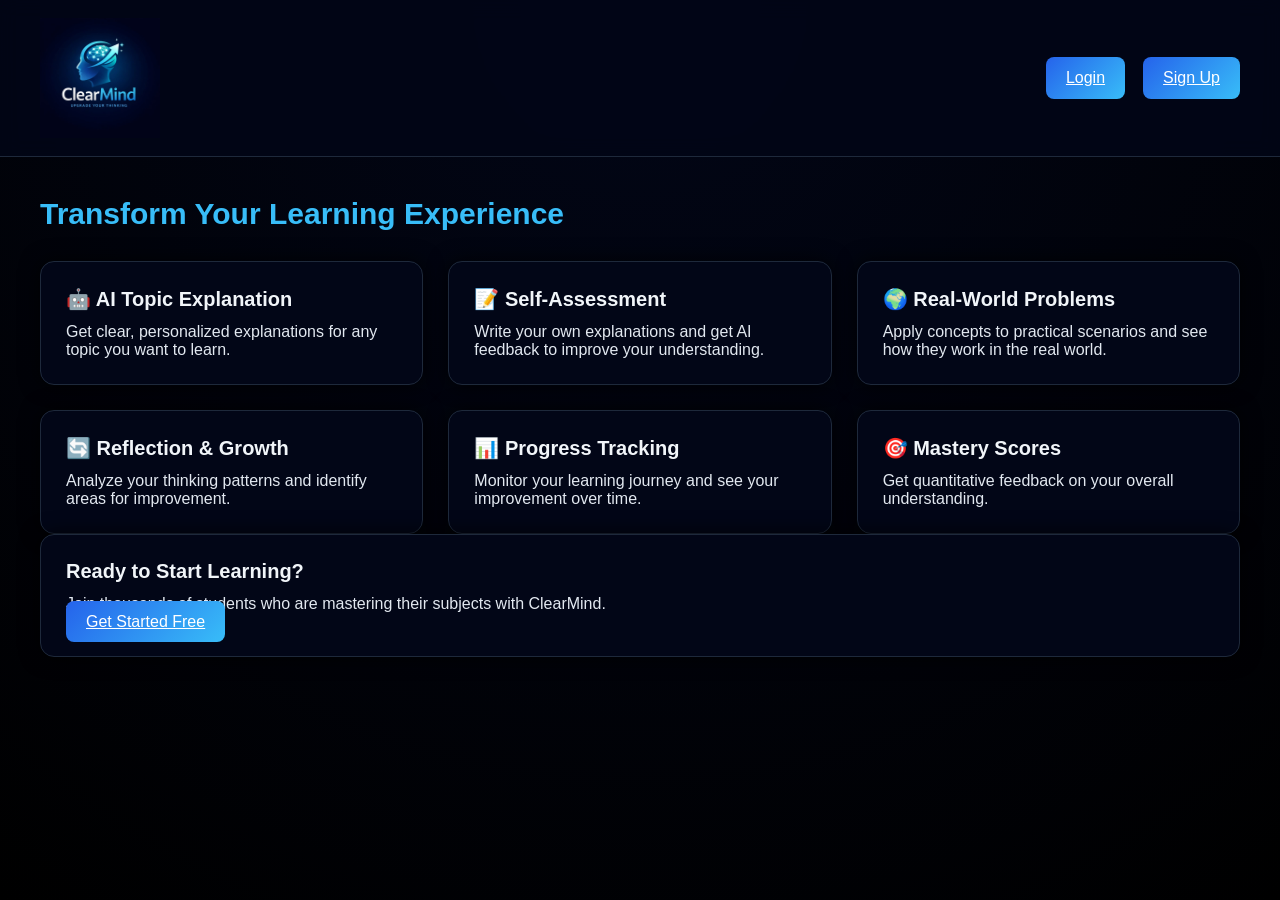
==== templates/landing.html @ ae8aef56 "Initial commit for ClearMind deployment" ====
<!DOCTYPE html>
<html lang="en">
<head>
    <meta charset="UTF-8">
    <meta name="viewport" content="width=device-width, initial-scale=1.0">
    <title>ClearMind - Master Your Thinking</title>
    <link rel="icon" href="/static/logo.jpeg" type="image/jpeg">
    <link rel="stylesheet" href="/static/style.css">
</head>
<body>

<!-- ===============================
NAVBAR
=============================== -->
<div class="navbar">
    <div class="logo">
        <img src="/static/logo.jpeg" alt="ClearMind Logo">
    </div>
    <div class="nav-links">
        <a href="/login" class="btn">Login</a>
        <a href="/register" class="btn btn-primary">Sign Up</a>
    </div>
</div>

<!-- ===============================
LANDING PAGE
=============================== -->
<div class="page active">
    <h1 class="page-title">Transform Your Learning Experience</h1>

    <div class="grid">
        <div class="card">
            <h3 class="card-title">🤖 AI Topic Explanation</h3>
            <p>Get clear, personalized explanations for any topic you want to learn.</p>
        </div>

        <div class="card">
            <h3 class="card-title">📝 Self-Assessment</h3>
            <p>Write your own explanations and get AI feedback to improve your understanding.</p>
        </div>

        <div class="card">
            <h3 class="card-title">🌍 Real-World Problems</h3>
            <p>Apply concepts to practical scenarios and see how they work in the real world.</p>
        </div>

        <div class="card">
            <h3 class="card-title">🔄 Reflection & Growth</h3>
            <p>Analyze your thinking patterns and identify areas for improvement.</p>
        </div>

        <div class="card">
            <h3 class="card-title">📊 Progress Tracking</h3>
            <p>Monitor your learning journey and see your improvement over time.</p>
        </div>

        <div class="card">
            <h3 class="card-title">🎯 Mastery Scores</h3>
            <p>Get quantitative feedback on your overall understanding.</p>
        </div>
    </div>

    <div class="grid">
        <div class="card">
            <h3 class="card-title">Ready to Start Learning?</h3>
            <p>Join thousands of students who are mastering their subjects with ClearMind.</p>
            <a href="/register" class="btn btn-cta">Get Started Free</a>
        </div>
    </div>
</div>

</body>
</html>
---- static/style.css ----
/* ===============================
CLEAR MIND AI DASHBOARD STYLE
=============================== */

*{
margin:0;
padding:0;
box-sizing:border-box;
font-family: "Segoe UI", sans-serif;
}

body{

background: radial-gradient(circle at top, #020617, #000000);
color:#e2e8f0;
min-height:100vh;

}


/* ===============================
NAVBAR
=============================== */

.navbar{

display:flex;
justify-content:space-between;
align-items:center;
padding:18px 40px;
background:rgba(2,6,23,0.9);
border-bottom:1px solid #1e293b;
backdrop-filter:blur(10px);

}

.logo{

font-size:24px;
font-weight:bold;
color:#38bdf8;
letter-spacing:1px;
display: flex;
align-items: center;

}

.logo img {

max-height: 120px;
width: auto;

}

.nav-links{

display:flex;
gap:18px;

}

.nav-links button{

background:transparent;
border:none;
color:#cbd5f5;
font-size:14px;
padding:8px 14px;
border-radius:6px;
cursor:pointer;
transition:0.3s;

}

.nav-links button:hover{

background:#1e293b;
color:white;

}


/* ===============================
PAGE LAYOUT
=============================== */

.page{

display:none;
padding:40px;
animation:fadeIn 0.6s ease;

}

.page.active{

display:block;

}

.page-title{

font-size:30px;
margin-bottom:30px;
color:#38bdf8;

}

.page-header{

display:flex;
align-items:center;
gap:15px;
margin-bottom:30px;

}

.back-btn{

background:#1e293b;
border:1px solid #334155;
color:#cbd5f5;
padding:8px 12px;
border-radius:6px;
cursor:pointer;
font-size:14px;
transition:0.3s;

}

.back-btn:hover{

background:#334155;
color:white;

}


/* ===============================
DASHBOARD GRID
=============================== */

.grid{

display:grid;
grid-template-columns:repeat(auto-fit,minmax(320px,1fr));
gap:25px;

}


/* ===============================
AI CARD PANEL
=============================== */

.card{

background:linear-gradient(145deg,#020617,#020617);
border-radius:14px;
padding:25px;
border:1px solid #1e293b;
box-shadow:0 0 20px rgba(0,0,0,0.8);
transition:0.3s;

}

.card:hover{

transform:translateY(-4px);
box-shadow:0 0 30px rgba(56,189,248,0.3);

}

.card-title{

font-size:20px;
margin-bottom:12px;
color:#f1f5f9;

}


/* ===============================
INPUTS
=============================== */

input, textarea, select{

width:100%;
padding:12px;
margin-top:10px;
margin-bottom:15px;
border-radius:8px;
border:1px solid #334155;
background:#020617;
color:white;

}

input:focus, textarea:focus{

outline:none;
border-color:#38bdf8;
box-shadow:0 0 8px #38bdf8;

}


/* ===============================
AI BUTTONS
=============================== */

.btn{

background:linear-gradient(135deg,#2563eb,#38bdf8);
border:none;
padding:12px 20px;
border-radius:8px;
color:white;
cursor:pointer;
font-weight:500;
transition:0.3s;

}

.btn-cta{

margin-top: 20px;

}

.btn:hover{

transform:scale(1.05);
box-shadow:0 0 12px #38bdf8;

}


/* ===============================
RESULT PANEL
=============================== */

.result-box{

margin-top:20px;
padding:18px;
border-radius:10px;
background:#020617;
border-left:4px solid #38bdf8;
line-height:1.6;
font-size:15px;

}


/* ===============================
THINKING SCORE PANEL
=============================== */

.score-panel{

background:#020617;
padding:25px;
border-radius:14px;
border:1px solid #1e293b;
margin-top:25px;
text-align:center;

}

.score-value{

font-size:48px;
font-weight:bold;
color:#22c55e;

}

.score-label{

margin-top:5px;
font-size:14px;
color:#94a3b8;

}


/* ===============================
PROGRESS BAR
=============================== */

.progress-bar{

width:100%;
height:10px;
background:#1e293b;
border-radius:10px;
overflow:hidden;
margin-top:10px;

}

.progress{

height:100%;
background:linear-gradient(90deg,#22c55e,#4ade80);
width:0%;
animation:progressAnim 2s forwards;

}

@keyframes progressAnim{

from{width:0%;}
to{width:75%;}

}


/* ===============================
REFLECTION AREA
=============================== */

.reflection-box{

background:#020617;
padding:20px;
border-radius:10px;
border:1px solid #1e293b;
margin-top:15px;

}


/* ===============================
UPLOAD ZONE
=============================== */

.upload{

border:2px dashed #334155;
padding:35px;
text-align:center;
border-radius:10px;
margin-top:20px;
transition:0.3s;

}

.upload:hover{

border-color:#38bdf8;
background:rgba(56,189,248,0.05);

}


/* ===============================
TASK LIST
=============================== */

.task-list{

list-style:none;
margin-top:20px;

}

.task-list li{

display:flex;
justify-content:space-between;
align-items:center;
background:#020617;
padding:12px;
border-radius:8px;
border:1px solid #1e293b;
margin-bottom:10px;

}


/* ===============================
ANIMATIONS
=============================== */

@keyframes fadeIn{

from{

opacity:0;
transform:translateY(15px);

}

to{

opacity:1;
transform:translateY(0);

}

}


/* ===============================
SCROLLBAR
=============================== */

::-webkit-scrollbar{

width:8px;

}

::-webkit-scrollbar-track{

background:#020617;

}

::-webkit-scrollbar-thumb{

background:#334155;
border-radius:4px;

}

::-webkit-scrollbar-thumb:hover{

background:#475569;

}


/* ===============================
MOBILE
=============================== */

@media (max-width:768px){

.navbar{

flex-direction:column;
gap:10px;

}

.page{

padding:20px;

}

.page-title{

font-size:24px;

}

}
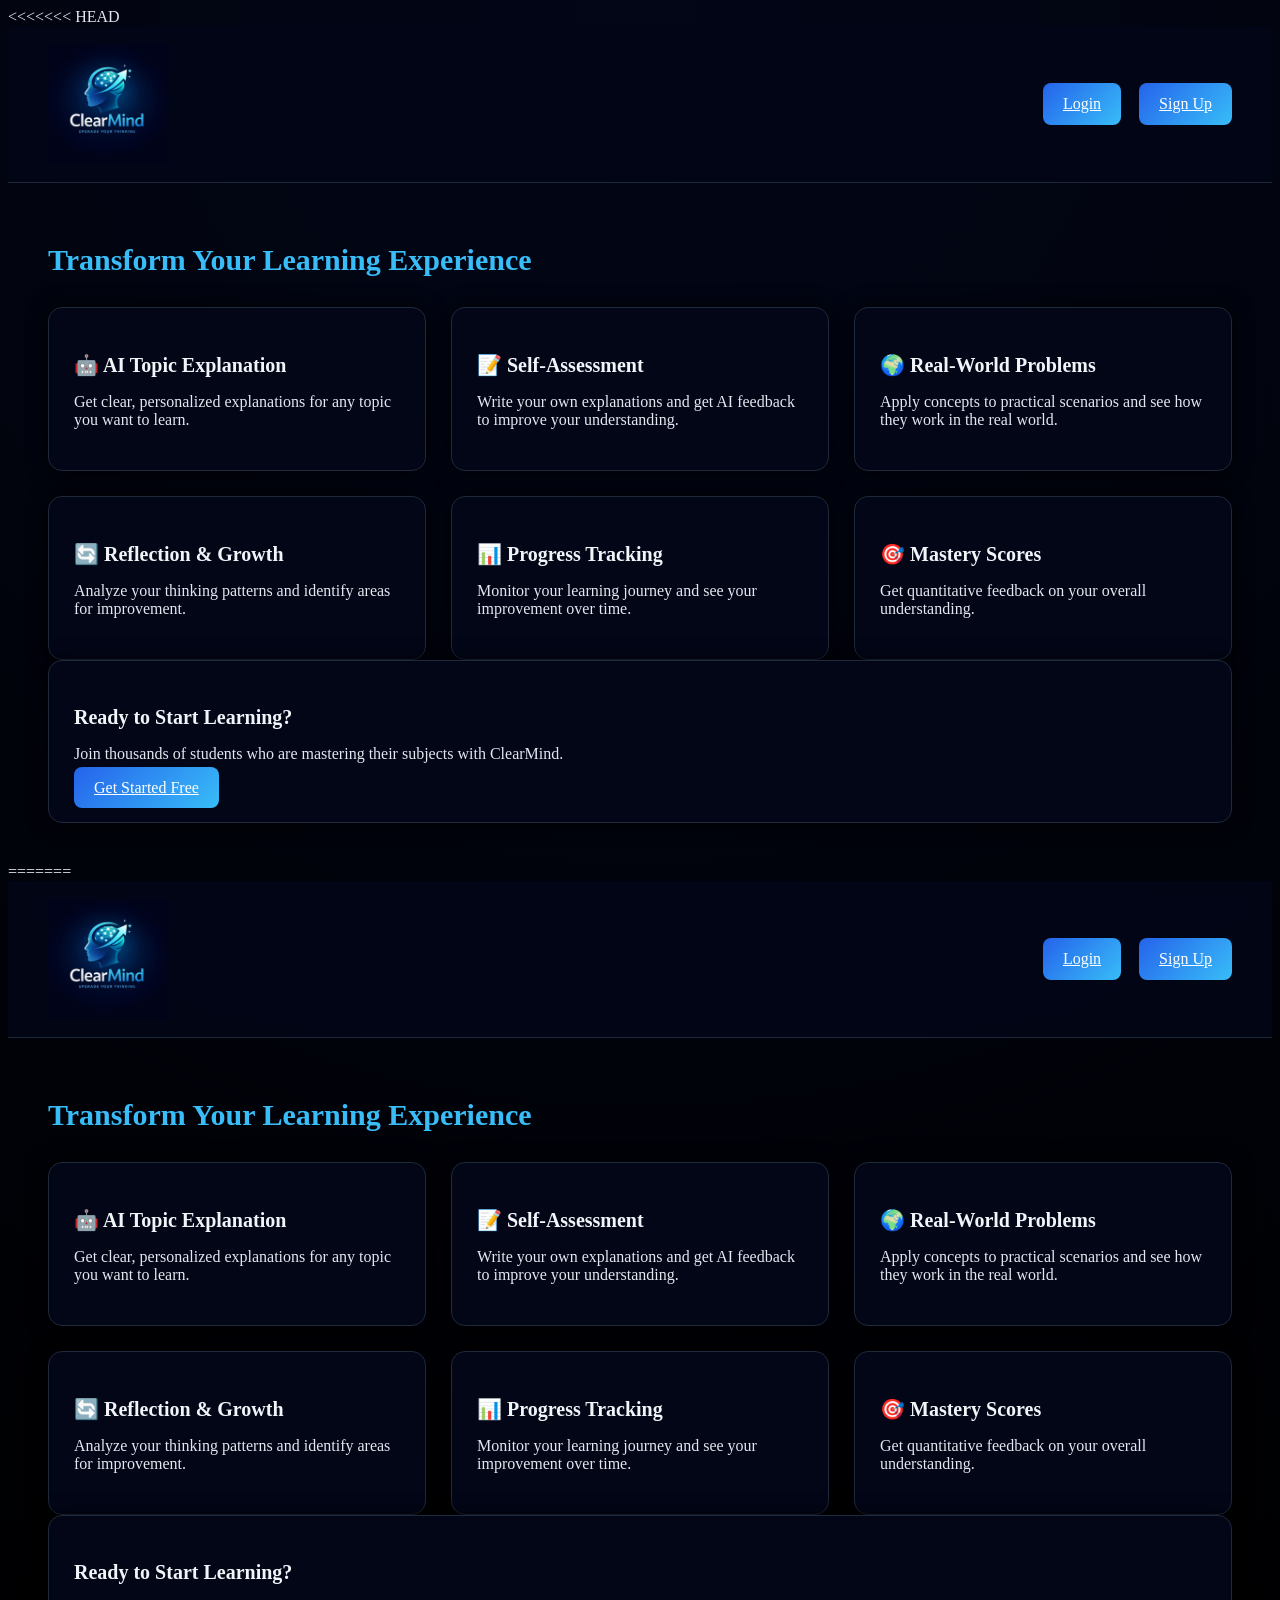
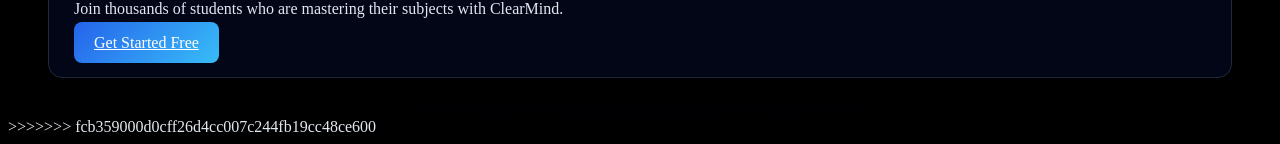
==== commit d1126cec: "resolve conflicts by keeping local version" ====
--- a/templates/landing.html
+++ b/templates/landing.html
@@ -1,3 +1,4 @@
+<<<<<<< HEAD
 <!DOCTYPE html>
 <html lang="en">
 <head>
@@ -70,4 +71,78 @@
 </div>
 
 </body>
+=======
+<!DOCTYPE html>
+<html lang="en">
+<head>
+    <meta charset="UTF-8">
+    <meta name="viewport" content="width=device-width, initial-scale=1.0">
+    <title>ClearMind - Master Your Thinking</title>
+    <link rel="icon" href="/static/logo.jpeg" type="image/jpeg">
+    <link rel="stylesheet" href="/static/style.css">
+</head>
+<body>
+
+<!-- ===============================
+NAVBAR
+=============================== -->
+<div class="navbar">
+    <div class="logo">
+        <img src="/static/logo.jpeg" alt="ClearMind Logo">
+    </div>
+    <div class="nav-links">
+        <a href="/login" class="btn">Login</a>
+        <a href="/register" class="btn btn-primary">Sign Up</a>
+    </div>
+</div>
+
+<!-- ===============================
+LANDING PAGE
+=============================== -->
+<div class="page active">
+    <h1 class="page-title">Transform Your Learning Experience</h1>
+
+    <div class="grid">
+        <div class="card">
+            <h3 class="card-title">🤖 AI Topic Explanation</h3>
+            <p>Get clear, personalized explanations for any topic you want to learn.</p>
+        </div>
+
+        <div class="card">
+            <h3 class="card-title">📝 Self-Assessment</h3>
+            <p>Write your own explanations and get AI feedback to improve your understanding.</p>
+        </div>
+
+        <div class="card">
+            <h3 class="card-title">🌍 Real-World Problems</h3>
+            <p>Apply concepts to practical scenarios and see how they work in the real world.</p>
+        </div>
+
+        <div class="card">
+            <h3 class="card-title">🔄 Reflection & Growth</h3>
+            <p>Analyze your thinking patterns and identify areas for improvement.</p>
+        </div>
+
+        <div class="card">
+            <h3 class="card-title">📊 Progress Tracking</h3>
+            <p>Monitor your learning journey and see your improvement over time.</p>
+        </div>
+
+        <div class="card">
+            <h3 class="card-title">🎯 Mastery Scores</h3>
+            <p>Get quantitative feedback on your overall understanding.</p>
+        </div>
+    </div>
+
+    <div class="grid">
+        <div class="card">
+            <h3 class="card-title">Ready to Start Learning?</h3>
+            <p>Join thousands of students who are mastering their subjects with ClearMind.</p>
+            <a href="/register" class="btn btn-cta">Get Started Free</a>
+        </div>
+    </div>
+</div>
+
+</body>
+>>>>>>> fcb359000d0cff26d4cc007c244fb19cc48ce600
 </html>
--- a/static/style.css
+++ b/static/style.css
@@ -1,3 +1,4 @@
+<<<<<<< HEAD
 /* ===============================
 CLEAR MIND AI DASHBOARD STYLE
 =============================== */
@@ -459,4 +460,467 @@
 
 }
 
+=======
+/* ===============================
+CLEAR MIND AI DASHBOARD STYLE
+=============================== */
+
+*{
+margin:0;
+padding:0;
+box-sizing:border-box;
+font-family: "Segoe UI", sans-serif;
+}
+
+body{
+
+background: radial-gradient(circle at top, #020617, #000000);
+color:#e2e8f0;
+min-height:100vh;
+
+}
+
+
+/* ===============================
+NAVBAR
+=============================== */
+
+.navbar{
+
+display:flex;
+justify-content:space-between;
+align-items:center;
+padding:18px 40px;
+background:rgba(2,6,23,0.9);
+border-bottom:1px solid #1e293b;
+backdrop-filter:blur(10px);
+
+}
+
+.logo{
+
+font-size:24px;
+font-weight:bold;
+color:#38bdf8;
+letter-spacing:1px;
+display: flex;
+align-items: center;
+
+}
+
+.logo img {
+
+max-height: 120px;
+width: auto;
+
+}
+
+.nav-links{
+
+display:flex;
+gap:18px;
+
+}
+
+.nav-links button{
+
+background:transparent;
+border:none;
+color:#cbd5f5;
+font-size:14px;
+padding:8px 14px;
+border-radius:6px;
+cursor:pointer;
+transition:0.3s;
+
+}
+
+.nav-links button:hover{
+
+background:#1e293b;
+color:white;
+
+}
+
+
+/* ===============================
+PAGE LAYOUT
+=============================== */
+
+.page{
+
+display:none;
+padding:40px;
+animation:fadeIn 0.6s ease;
+
+}
+
+.page.active{
+
+display:block;
+
+}
+
+.page-title{
+
+font-size:30px;
+margin-bottom:30px;
+color:#38bdf8;
+
+}
+
+.page-header{
+
+display:flex;
+align-items:center;
+gap:15px;
+margin-bottom:30px;
+
+}
+
+.back-btn{
+
+background:#1e293b;
+border:1px solid #334155;
+color:#cbd5f5;
+padding:8px 12px;
+border-radius:6px;
+cursor:pointer;
+font-size:14px;
+transition:0.3s;
+
+}
+
+.back-btn:hover{
+
+background:#334155;
+color:white;
+
+}
+
+
+/* ===============================
+DASHBOARD GRID
+=============================== */
+
+.grid{
+
+display:grid;
+grid-template-columns:repeat(auto-fit,minmax(320px,1fr));
+gap:25px;
+
+}
+
+
+/* ===============================
+AI CARD PANEL
+=============================== */
+
+.card{
+
+background:linear-gradient(145deg,#020617,#020617);
+border-radius:14px;
+padding:25px;
+border:1px solid #1e293b;
+box-shadow:0 0 20px rgba(0,0,0,0.8);
+transition:0.3s;
+
+}
+
+.card:hover{
+
+transform:translateY(-4px);
+box-shadow:0 0 30px rgba(56,189,248,0.3);
+
+}
+
+.card-title{
+
+font-size:20px;
+margin-bottom:12px;
+color:#f1f5f9;
+
+}
+
+
+/* ===============================
+INPUTS
+=============================== */
+
+input, textarea, select{
+
+width:100%;
+padding:12px;
+margin-top:10px;
+margin-bottom:15px;
+border-radius:8px;
+border:1px solid #334155;
+background:#020617;
+color:white;
+
+}
+
+input:focus, textarea:focus{
+
+outline:none;
+border-color:#38bdf8;
+box-shadow:0 0 8px #38bdf8;
+
+}
+
+
+/* ===============================
+AI BUTTONS
+=============================== */
+
+.btn{
+
+background:linear-gradient(135deg,#2563eb,#38bdf8);
+border:none;
+padding:12px 20px;
+border-radius:8px;
+color:white;
+cursor:pointer;
+font-weight:500;
+transition:0.3s;
+
+}
+
+.btn-cta{
+
+margin-top: 20px;
+
+}
+
+.btn:hover{
+
+transform:scale(1.05);
+box-shadow:0 0 12px #38bdf8;
+
+}
+
+
+/* ===============================
+RESULT PANEL
+=============================== */
+
+.result-box{
+
+margin-top:20px;
+padding:18px;
+border-radius:10px;
+background:#020617;
+border-left:4px solid #38bdf8;
+line-height:1.6;
+font-size:15px;
+
+}
+
+
+/* ===============================
+THINKING SCORE PANEL
+=============================== */
+
+.score-panel{
+
+background:#020617;
+padding:25px;
+border-radius:14px;
+border:1px solid #1e293b;
+margin-top:25px;
+text-align:center;
+
+}
+
+.score-value{
+
+font-size:48px;
+font-weight:bold;
+color:#22c55e;
+
+}
+
+.score-label{
+
+margin-top:5px;
+font-size:14px;
+color:#94a3b8;
+
+}
+
+
+/* ===============================
+PROGRESS BAR
+=============================== */
+
+.progress-bar{
+
+width:100%;
+height:10px;
+background:#1e293b;
+border-radius:10px;
+overflow:hidden;
+margin-top:10px;
+
+}
+
+.progress{
+
+height:100%;
+background:linear-gradient(90deg,#22c55e,#4ade80);
+width:0%;
+animation:progressAnim 2s forwards;
+
+}
+
+@keyframes progressAnim{
+
+from{width:0%;}
+to{width:75%;}
+
+}
+
+
+/* ===============================
+REFLECTION AREA
+=============================== */
+
+.reflection-box{
+
+background:#020617;
+padding:20px;
+border-radius:10px;
+border:1px solid #1e293b;
+margin-top:15px;
+
+}
+
+
+/* ===============================
+UPLOAD ZONE
+=============================== */
+
+.upload{
+
+border:2px dashed #334155;
+padding:35px;
+text-align:center;
+border-radius:10px;
+margin-top:20px;
+transition:0.3s;
+
+}
+
+.upload:hover{
+
+border-color:#38bdf8;
+background:rgba(56,189,248,0.05);
+
+}
+
+
+/* ===============================
+TASK LIST
+=============================== */
+
+.task-list{
+
+list-style:none;
+margin-top:20px;
+
+}
+
+.task-list li{
+
+display:flex;
+justify-content:space-between;
+align-items:center;
+background:#020617;
+padding:12px;
+border-radius:8px;
+border:1px solid #1e293b;
+margin-bottom:10px;
+
+}
+
+
+/* ===============================
+ANIMATIONS
+=============================== */
+
+@keyframes fadeIn{
+
+from{
+
+opacity:0;
+transform:translateY(15px);
+
+}
+
+to{
+
+opacity:1;
+transform:translateY(0);
+
+}
+
+}
+
+
+/* ===============================
+SCROLLBAR
+=============================== */
+
+::-webkit-scrollbar{
+
+width:8px;
+
+}
+
+::-webkit-scrollbar-track{
+
+background:#020617;
+
+}
+
+::-webkit-scrollbar-thumb{
+
+background:#334155;
+border-radius:4px;
+
+}
+
+::-webkit-scrollbar-thumb:hover{
+
+background:#475569;
+
+}
+
+
+/* ===============================
+MOBILE
+=============================== */
+
+@media (max-width:768px){
+
+.navbar{
+
+flex-direction:column;
+gap:10px;
+
+}
+
+.page{
+
+padding:20px;
+
+}
+
+.page-title{
+
+font-size:24px;
+
+}
+
+>>>>>>> fcb359000d0cff26d4cc007c244fb19cc48ce600
 }
--- a/static/style.css
+++ b/static/style.css
@@ -1,3 +1,4 @@
+<<<<<<< HEAD
 /* ===============================
 CLEAR MIND AI DASHBOARD STYLE
 =============================== */
@@ -459,4 +460,467 @@
 
 }
 
+=======
+/* ===============================
+CLEAR MIND AI DASHBOARD STYLE
+=============================== */
+
+*{
+margin:0;
+padding:0;
+box-sizing:border-box;
+font-family: "Segoe UI", sans-serif;
+}
+
+body{
+
+background: radial-gradient(circle at top, #020617, #000000);
+color:#e2e8f0;
+min-height:100vh;
+
+}
+
+
+/* ===============================
+NAVBAR
+=============================== */
+
+.navbar{
+
+display:flex;
+justify-content:space-between;
+align-items:center;
+padding:18px 40px;
+background:rgba(2,6,23,0.9);
+border-bottom:1px solid #1e293b;
+backdrop-filter:blur(10px);
+
+}
+
+.logo{
+
+font-size:24px;
+font-weight:bold;
+color:#38bdf8;
+letter-spacing:1px;
+display: flex;
+align-items: center;
+
+}
+
+.logo img {
+
+max-height: 120px;
+width: auto;
+
+}
+
+.nav-links{
+
+display:flex;
+gap:18px;
+
+}
+
+.nav-links button{
+
+background:transparent;
+border:none;
+color:#cbd5f5;
+font-size:14px;
+padding:8px 14px;
+border-radius:6px;
+cursor:pointer;
+transition:0.3s;
+
+}
+
+.nav-links button:hover{
+
+background:#1e293b;
+color:white;
+
+}
+
+
+/* ===============================
+PAGE LAYOUT
+=============================== */
+
+.page{
+
+display:none;
+padding:40px;
+animation:fadeIn 0.6s ease;
+
+}
+
+.page.active{
+
+display:block;
+
+}
+
+.page-title{
+
+font-size:30px;
+margin-bottom:30px;
+color:#38bdf8;
+
+}
+
+.page-header{
+
+display:flex;
+align-items:center;
+gap:15px;
+margin-bottom:30px;
+
+}
+
+.back-btn{
+
+background:#1e293b;
+border:1px solid #334155;
+color:#cbd5f5;
+padding:8px 12px;
+border-radius:6px;
+cursor:pointer;
+font-size:14px;
+transition:0.3s;
+
+}
+
+.back-btn:hover{
+
+background:#334155;
+color:white;
+
+}
+
+
+/* ===============================
+DASHBOARD GRID
+=============================== */
+
+.grid{
+
+display:grid;
+grid-template-columns:repeat(auto-fit,minmax(320px,1fr));
+gap:25px;
+
+}
+
+
+/* ===============================
+AI CARD PANEL
+=============================== */
+
+.card{
+
+background:linear-gradient(145deg,#020617,#020617);
+border-radius:14px;
+padding:25px;
+border:1px solid #1e293b;
+box-shadow:0 0 20px rgba(0,0,0,0.8);
+transition:0.3s;
+
+}
+
+.card:hover{
+
+transform:translateY(-4px);
+box-shadow:0 0 30px rgba(56,189,248,0.3);
+
+}
+
+.card-title{
+
+font-size:20px;
+margin-bottom:12px;
+color:#f1f5f9;
+
+}
+
+
+/* ===============================
+INPUTS
+=============================== */
+
+input, textarea, select{
+
+width:100%;
+padding:12px;
+margin-top:10px;
+margin-bottom:15px;
+border-radius:8px;
+border:1px solid #334155;
+background:#020617;
+color:white;
+
+}
+
+input:focus, textarea:focus{
+
+outline:none;
+border-color:#38bdf8;
+box-shadow:0 0 8px #38bdf8;
+
+}
+
+
+/* ===============================
+AI BUTTONS
+=============================== */
+
+.btn{
+
+background:linear-gradient(135deg,#2563eb,#38bdf8);
+border:none;
+padding:12px 20px;
+border-radius:8px;
+color:white;
+cursor:pointer;
+font-weight:500;
+transition:0.3s;
+
+}
+
+.btn-cta{
+
+margin-top: 20px;
+
+}
+
+.btn:hover{
+
+transform:scale(1.05);
+box-shadow:0 0 12px #38bdf8;
+
+}
+
+
+/* ===============================
+RESULT PANEL
+=============================== */
+
+.result-box{
+
+margin-top:20px;
+padding:18px;
+border-radius:10px;
+background:#020617;
+border-left:4px solid #38bdf8;
+line-height:1.6;
+font-size:15px;
+
+}
+
+
+/* ===============================
+THINKING SCORE PANEL
+=============================== */
+
+.score-panel{
+
+background:#020617;
+padding:25px;
+border-radius:14px;
+border:1px solid #1e293b;
+margin-top:25px;
+text-align:center;
+
+}
+
+.score-value{
+
+font-size:48px;
+font-weight:bold;
+color:#22c55e;
+
+}
+
+.score-label{
+
+margin-top:5px;
+font-size:14px;
+color:#94a3b8;
+
+}
+
+
+/* ===============================
+PROGRESS BAR
+=============================== */
+
+.progress-bar{
+
+width:100%;
+height:10px;
+background:#1e293b;
+border-radius:10px;
+overflow:hidden;
+margin-top:10px;
+
+}
+
+.progress{
+
+height:100%;
+background:linear-gradient(90deg,#22c55e,#4ade80);
+width:0%;
+animation:progressAnim 2s forwards;
+
+}
+
+@keyframes progressAnim{
+
+from{width:0%;}
+to{width:75%;}
+
+}
+
+
+/* ===============================
+REFLECTION AREA
+=============================== */
+
+.reflection-box{
+
+background:#020617;
+padding:20px;
+border-radius:10px;
+border:1px solid #1e293b;
+margin-top:15px;
+
+}
+
+
+/* ===============================
+UPLOAD ZONE
+=============================== */
+
+.upload{
+
+border:2px dashed #334155;
+padding:35px;
+text-align:center;
+border-radius:10px;
+margin-top:20px;
+transition:0.3s;
+
+}
+
+.upload:hover{
+
+border-color:#38bdf8;
+background:rgba(56,189,248,0.05);
+
+}
+
+
+/* ===============================
+TASK LIST
+=============================== */
+
+.task-list{
+
+list-style:none;
+margin-top:20px;
+
+}
+
+.task-list li{
+
+display:flex;
+justify-content:space-between;
+align-items:center;
+background:#020617;
+padding:12px;
+border-radius:8px;
+border:1px solid #1e293b;
+margin-bottom:10px;
+
+}
+
+
+/* ===============================
+ANIMATIONS
+=============================== */
+
+@keyframes fadeIn{
+
+from{
+
+opacity:0;
+transform:translateY(15px);
+
+}
+
+to{
+
+opacity:1;
+transform:translateY(0);
+
+}
+
+}
+
+
+/* ===============================
+SCROLLBAR
+=============================== */
+
+::-webkit-scrollbar{
+
+width:8px;
+
+}
+
+::-webkit-scrollbar-track{
+
+background:#020617;
+
+}
+
+::-webkit-scrollbar-thumb{
+
+background:#334155;
+border-radius:4px;
+
+}
+
+::-webkit-scrollbar-thumb:hover{
+
+background:#475569;
+
+}
+
+
+/* ===============================
+MOBILE
+=============================== */
+
+@media (max-width:768px){
+
+.navbar{
+
+flex-direction:column;
+gap:10px;
+
+}
+
+.page{
+
+padding:20px;
+
+}
+
+.page-title{
+
+font-size:24px;
+
+}
+
+>>>>>>> fcb359000d0cff26d4cc007c244fb19cc48ce600
 }
